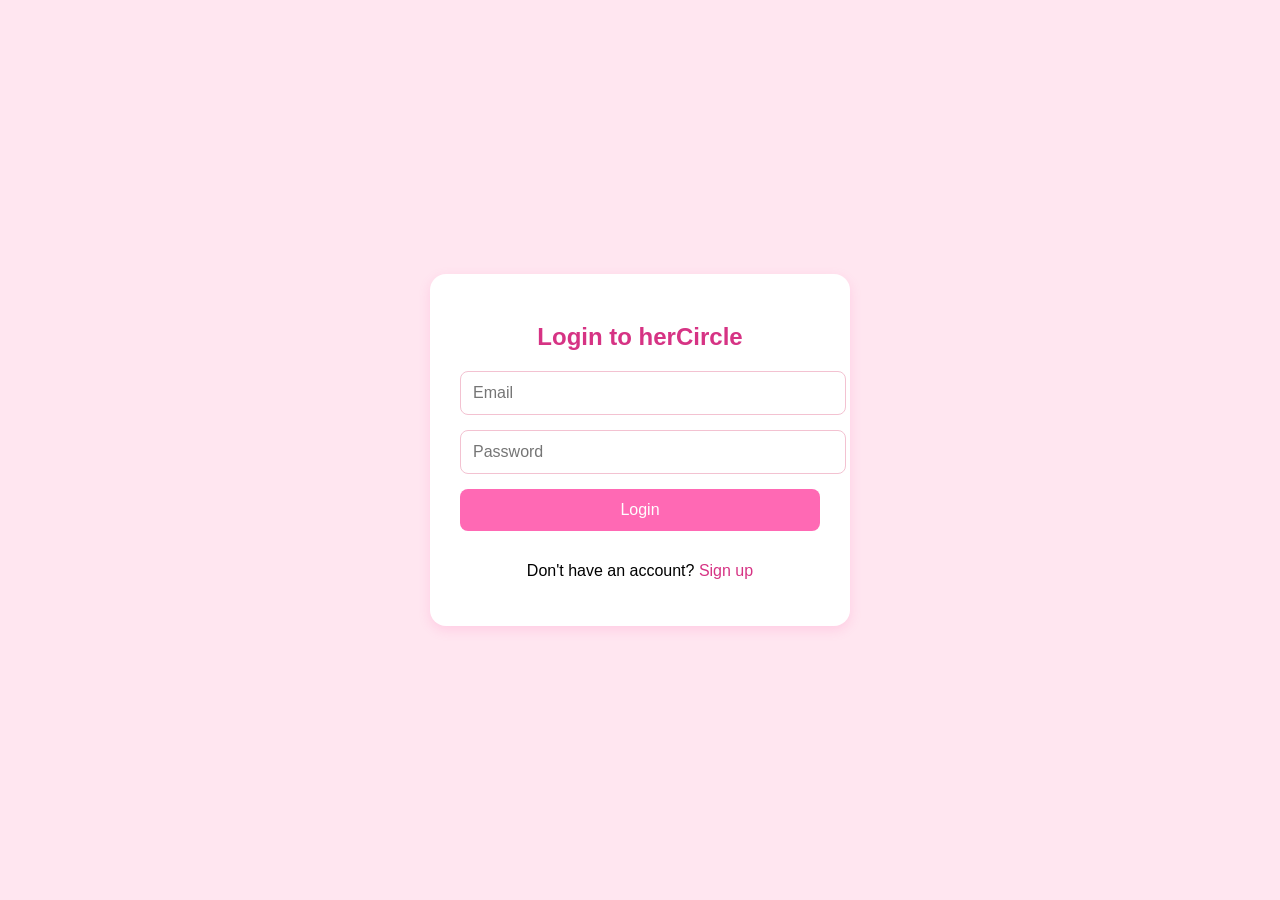
==== dashboard.html @ e14ffa2d "her" ====
<!DOCTYPE html>
<html lang="en">
<head>
  <meta charset="UTF-8">
  <title>Dashboard | herCircle</title>
  <link rel="stylesheet" href="style.css">
</head>
<body onload="checkLogin()">
  <div class="dashboard">
    <h2>Track Your Period</h2>
    <input type="date" id="startDate" required />
    <select id="mood">
      <option value="Happy">Happy</option>
      <option value="Sad">Sad</option>
      <option value="Angry">Angry</option>
      <option value="Neutral">Neutral</option>
    </select>
    <select id="flow">
      <option value="Light">Light</option>
      <option value="Medium">Medium</option>
      <option value="Heavy">Heavy</option>
    </select>
    <textarea id="note" placeholder="Any notes..."></textarea>
    <button onclick="trackPeriod()">Track Period</button>
    <button onclick="showPeriodHistory()">View History</button>
    <button onclick="handleLogout()">Logout</button>
  </div>
  <script src="script.js"></script>
</body>
</html>
---- style.css ----
body {
  font-family: 'Segoe UI', sans-serif;
  background-color: #ffe6f0;
  margin: 0;
  padding: 0;
  display: flex;
  align-items: center;
  justify-content: center;
  height: 100vh;
}

.form-container, .dashboard {
  background: white;
  padding: 30px;
  border-radius: 16px;
  box-shadow: 0 4px 12px rgba(255, 105, 180, 0.2);
  width: 90%;
  max-width: 360px;
  text-align: center;
}

h2 {
  color: #d63384;
  margin-bottom: 20px;
}

input, button {
  width: 100%;
  padding: 12px;
  margin-bottom: 15px;
  border: 1px solid #f3c2d1;
  border-radius: 8px;
  font-size: 1rem;
}

button {
  background-color: #ff69b4;
  color: white;
  border: none;
  cursor: pointer;
}

button:hover {
  background-color: #e0559e;
}

a {
  color: #d63384;
  text-decoration: none;
}
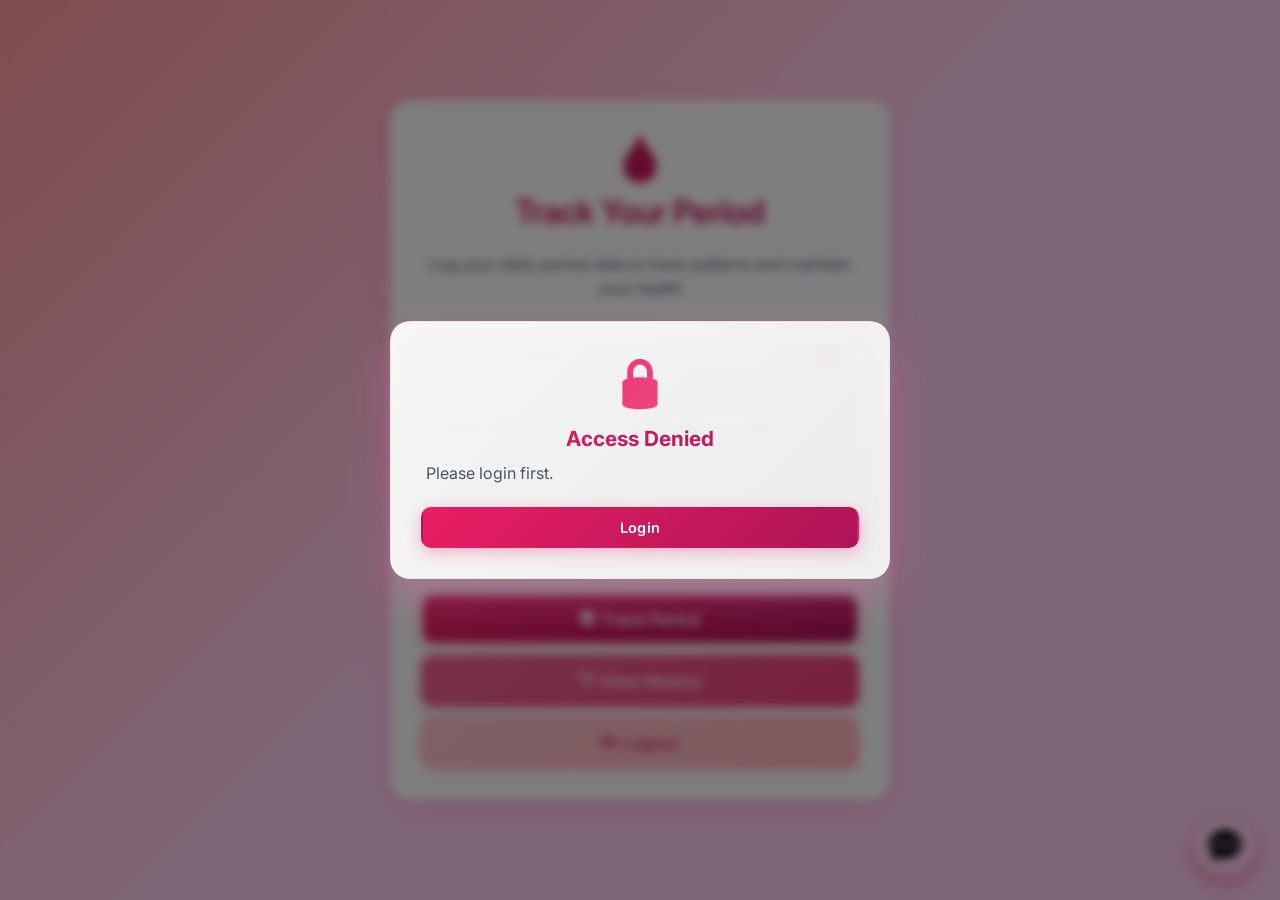
==== commit 70859da6: "chat bot added" ====
--- a/dashboard.html
+++ b/dashboard.html
@@ -2,28 +2,67 @@
 <html lang="en">
 <head>
   <meta charset="UTF-8">
+  <meta name="viewport" content="width=device-width, initial-scale=1.0">
   <title>Dashboard | herCircle</title>
   <link rel="stylesheet" href="style.css">
+  <link href="https://cdnjs.cloudflare.com/ajax/libs/font-awesome/6.0.0/css/all.min.css" rel="stylesheet">
 </head>
 <body onload="checkLogin()">
   <div class="dashboard">
+    <div class="logo">🩸</div>
     <h2>Track Your Period</h2>
-    <input type="date" id="startDate" required />
-    <select id="mood">
-      <option value="Happy">Happy</option>
-      <option value="Sad">Sad</option>
-      <option value="Angry">Angry</option>
-      <option value="Neutral">Neutral</option>
-    </select>
-    <select id="flow">
-      <option value="Light">Light</option>
-      <option value="Medium">Medium</option>
-      <option value="Heavy">Heavy</option>
-    </select>
-    <textarea id="note" placeholder="Any notes..."></textarea>
-    <button onclick="trackPeriod()">Track Period</button>
-    <button onclick="showPeriodHistory()">View History</button>
-    <button onclick="handleLogout()">Logout</button>
+    <p class="welcome-text">Log your daily period data to track patterns and maintain your health</p>
+    
+    <div class="input-group">
+      <input type="date" id="startDate" required />
+    </div>
+    
+    <div class="form-grid">
+      <div class="input-group">
+        <select id="mood">
+          <option value="" disabled selected>Select Mood</option>
+          <option value="Happy">😊 Happy</option>
+          <option value="Sad">😢 Sad</option>
+          <option value="Angry">😠 Angry</option>
+          <option value="Neutral">😐 Neutral</option>
+          <option value="Anxious">😰 Anxious</option>
+          <option value="Energetic">⚡ Energetic</option>
+        </select>
+      </div>
+      
+      <div class="input-group">
+        <select id="flow">
+          <option value="" disabled selected>Flow Intensity</option>
+          <option value="Light">🟡 Light</option>
+          <option value="Medium">🟠 Medium</option>
+          <option value="Heavy">🔴 Heavy</option>
+          <option value="Spotting">⚪ Spotting</option>
+        </select>
+      </div>
+    </div>
+    
+    <div class="input-group">
+      <textarea id="note" placeholder="Any notes, symptoms, or observations..."></textarea>
+    </div>
+    
+    <div class="button-group">
+      <button class="primary" onclick="trackPeriod()">
+        <i class="fas fa-plus-circle"></i> Track Period
+      </button>
+      <button class="secondary" onclick="showPeriodHistory()">
+        <i class="fas fa-history"></i> View History
+      </button>
+      <button class="tertiary" onclick="handleLogout()">
+        <i class="fas fa-sign-out-alt"></i> Logout
+      </button>
+    </div>
+    
+    <div id="periodStats" class="period-stats" style="display: none;">
+      <h3><i class="fas fa-chart-line"></i> Your Cycle Stats</h3>
+      <p id="lastPeriod">Last period: -</p>
+      <p id="nextPeriod">Next expected: -</p>
+      <p id="cycleLength">Average cycle: -</p>
+    </div>
   </div>
   <script src="script.js"></script>
 </body>
--- a/style.css
+++ b/style.css
@@ -1,50 +1,1703 @@
-body {
-  font-family: 'Segoe UI', sans-serif;
-  background-color: #ffe6f0;
+@import url('https://fonts.googleapis.com/css2?family=Inter:wght@300;400;500;600;700&display=swap');
+
+* {
   margin: 0;
   padding: 0;
+  box-sizing: border-box;
+}
+
+body {
+  font-family: 'Inter', sans-serif;
+  background: linear-gradient(135deg, #ff9a9e 0%, #fecfef 50%, #fecfef 100%);
+  min-height: 100vh;
   display: flex;
   align-items: center;
   justify-content: center;
-  height: 100vh;
+  padding: 20px;
+  background-attachment: fixed;
+  margin: 0;
 }
 
 .form-container, .dashboard {
-  background: white;
+  background: rgba(255, 255, 255, 0.95);
+  backdrop-filter: blur(20px);
   padding: 30px;
+  border-radius: 20px;
+  box-shadow: 0 15px 35px rgba(255, 105, 180, 0.2), 0 5px 15px rgba(255, 105, 180, 0.1);
+  width: 100%;
+  max-width: 420px;
+  text-align: center;
+  border: 1px solid rgba(255, 182, 193, 0.25);
+  transition: transform 0.3s ease, box-shadow 0.3s ease;
+  animation: fadeInUp 0.6s ease;
+  margin: auto;
+}
+
+.form-container:hover, .dashboard:hover {
+  transform: translateY(-3px);
+  box-shadow: 0 20px 45px rgba(255, 105, 180, 0.25), 0 8px 20px rgba(255, 105, 180, 0.15);
+}
+
+@keyframes fadeInUp {
+  from {
+    opacity: 0;
+    transform: translateY(30px);
+  }
+  to {
+    opacity: 1;
+    transform: translateY(0);
+  }
+}
+
+h2 {
+  color: #c2185b;
+  margin-bottom: 25px;
+  font-size: 2rem;
+  font-weight: 600;
+  text-shadow: 0 2px 4px rgba(194, 24, 91, 0.1);
+  line-height: 1.2;
+}
+
+.dashboard h2 {
+  background: linear-gradient(135deg, #e91e63 0%, #ad1457 100%);
+  -webkit-background-clip: text;
+  -webkit-text-fill-color: transparent;
+  background-clip: text;
+  margin-bottom: 20px;
+}
+
+.input-group {
+  position: relative;
+  margin-bottom: 18px;
+}
+
+input, select, textarea {
+  width: 100%;
+  padding: 14px 18px;
+  border: 2px solid #f8bbd9;
+  border-radius: 12px;
+  font-size: 1rem;
+  font-family: 'Inter', sans-serif;
+  background: rgba(252, 228, 236, 0.6);
+  transition: all 0.3s ease;
+  color: #2d3748;
+  box-sizing: border-box;
+  backdrop-filter: blur(10px);
+}
+
+input:focus, select:focus, textarea:focus {
+  outline: none;
+  border-color: #e91e63;
+  background: rgba(255, 255, 255, 0.9);
+  box-shadow: 0 0 0 3px rgba(233, 30, 99, 0.1), 0 2px 8px rgba(233, 30, 99, 0.15);
+  transform: translateY(-1px);
+}
+
+input::placeholder, textarea::placeholder {
+  color: #a0aec0;
+  font-weight: 400;
+}
+
+select {
+  cursor: pointer;
+  background-image: url("data:image/svg+xml,%3csvg xmlns='http://www.w3.org/2000/svg' fill='none' viewBox='0 0 20 20'%3e%3cpath stroke='%23e91e63' stroke-linecap='round' stroke-linejoin='round' stroke-width='1.5' d='M6 8l4 4 4-4'/%3e%3c/svg%3e");
+  background-position: right 12px center;
+  background-repeat: no-repeat;
+  background-size: 16px;
+  padding-right: 40px;
+  appearance: none;
+}
+
+textarea {
+  min-height: 100px;
+  resize: vertical;
+  font-family: 'Inter', sans-serif;
+}
+
+.button-group {
+  display: flex;
+  flex-direction: column;
+  gap: 10px;
+  margin-top: 20px;
+}
+
+button {
+  width: 100%;
+  padding: 14px 20px;
+  border: none;
+  border-radius: 12px;
+  font-size: 1rem;
+  font-weight: 600;
+  cursor: pointer;
+  transition: all 0.3s ease;
+  font-family: 'Inter', sans-serif;
+  position: relative;
+  overflow: hidden;
+  display: flex;
+  align-items: center;
+  justify-content: center;
+  gap: 6px;
+  text-transform: none;
+  letter-spacing: 0.3px;
+  box-sizing: border-box;
+}
+
+button::before {
+  content: '';
+  position: absolute;
+  top: 0;
+  left: -100%;
+  width: 100%;
+  height: 100%;
+  background: linear-gradient(90deg, transparent, rgba(255, 255, 255, 0.2), transparent);
+  transition: left 0.5s;
+}
+
+button:hover::before {
+  left: 100%;
+}
+
+button.primary {
+  background: linear-gradient(135deg, #e91e63 0%, #ad1457 100%);
+  color: white;
+  box-shadow: 0 4px 15px rgba(233, 30, 99, 0.3);
+  border: 2px solid transparent;
+  background-clip: padding-box;
+}
+
+button.primary:hover {
+  transform: translateY(-2px);
+  box-shadow: 0 8px 25px rgba(233, 30, 99, 0.4);
+  background: linear-gradient(135deg, #f50057 0%, #c2185b 100%);
+}
+
+button.primary:active {
+  transform: translateY(-1px);
+  box-shadow: 0 6px 20px rgba(233, 30, 99, 0.5);
+}
+
+button.secondary {
+  background: linear-gradient(135deg, #f06292 0%, #ec407a 100%);
+  color: white;
+  box-shadow: 0 6px 20px rgba(240, 98, 146, 0.3);
+  border: 2px solid transparent;
+}
+
+button.secondary:hover {
+  transform: translateY(-3px);
+  box-shadow: 0 12px 35px rgba(240, 98, 146, 0.4);
+  background: linear-gradient(135deg, #f48fb1 0%, #f06292 100%);
+}
+
+button.secondary:active {
+  transform: translateY(-1px);
+  box-shadow: 0 8px 25px rgba(240, 98, 146, 0.5);
+}
+
+button.tertiary {
+  background: linear-gradient(135deg, #ffc1cc 0%, #ffb3ba 100%);
+  color: #c2185b;
+  box-shadow: 0 6px 20px rgba(255, 193, 204, 0.3);
+  border: 2px solid rgba(194, 24, 91, 0.1);
+  font-weight: 500;
+}
+
+button.tertiary:hover {
+  transform: translateY(-3px);
+  box-shadow: 0 12px 35px rgba(255, 193, 204, 0.4);
+  background: linear-gradient(135deg, #ffcdd2 0%, #ffc1cc 100%);
+  border-color: rgba(194, 24, 91, 0.2);
+}
+
+button.tertiary:active {
+  transform: translateY(-1px);
+  box-shadow: 0 8px 25px rgba(255, 193, 204, 0.5);
+}
+
+button:active {
+  transform: translateY(0);
+}
+
+button:focus {
+  outline: none;
+  box-shadow: 0 0 0 3px rgba(233, 30, 99, 0.3);
+}
+
+button i {
+  font-size: 0.9rem;
+  transition: transform 0.3s ease;
+}
+
+button:hover i {
+  transform: scale(1.1);
+}
+
+button:disabled {
+  opacity: 0.6;
+  cursor: not-allowed;
+  transform: none !important;
+  box-shadow: 0 2px 8px rgba(233, 30, 99, 0.2) !important;
+}
+
+button:disabled:hover::before {
+  left: -100% !important;
+}
+
+.dashboard {
+  max-width: 500px;
+}
+
+.form-grid {
+  display: grid;
+  grid-template-columns: 1fr 1fr;
+  gap: 12px;
+  margin-bottom: 18px;
+}
+
+.form-grid .input-group {
+  margin-bottom: 0;
+}
+
+.period-stats {
+  background: linear-gradient(135deg, #f093fb 0%, #f5576c 100%);
+  padding: 20px;
   border-radius: 16px;
-  box-shadow: 0 4px 12px rgba(255, 105, 180, 0.2);
-  width: 90%;
-  max-width: 360px;
-  text-align: center;
-}
-
-h2 {
-  color: #d63384;
-  margin-bottom: 20px;
-}
-
-input, button {
-  width: 100%;
-  padding: 12px;
-  margin-bottom: 15px;
-  border: 1px solid #f3c2d1;
-  border-radius: 8px;
+  margin: 20px 0;
+  color: white;
+  text-align: left;
+}
+
+.period-stats h3 {
+  margin-bottom: 10px;
+  font-size: 1.2rem;
+}
+
+.period-stats p {
+  margin: 5px 0;
+  opacity: 0.9;
+}
+
+.history-item {
+  background: #fce4ec;
+  padding: 15px;
+  border-radius: 12px;
+  margin: 10px 0;
+  border-left: 4px solid #e91e63;
+  text-align: left;
+}
+
+.history-item h4 {
+  color: #c2185b;
+  margin-bottom: 8px;
+}
+
+.history-item p {
+  color: #4a5568;
+  font-size: 0.9rem;
+  margin: 3px 0;
+}
+
+a {
+  color: #e91e63;
+  text-decoration: none;
+  font-weight: 500;
+  transition: color 0.3s ease;
+}
+
+a:hover {
+  color: #ad1457;
+  text-decoration: underline;
+}
+
+.logo {
+  font-size: 2.8rem;
+  margin-bottom: 8px;
+  background: linear-gradient(135deg, #e91e63 0%, #ad1457 100%);
+  -webkit-background-clip: text;
+  -webkit-text-fill-color: transparent;
+  background-clip: text;
+}
+
+.welcome-text {
+  color: #4a5568;
+  margin-bottom: 25px;
   font-size: 1rem;
-}
-
-button {
-  background-color: #ff69b4;
+  line-height: 1.5;
+}
+
+/* Calendar Styling */
+.calendar-container {
+  background: rgba(255, 255, 255, 0.98);
+  backdrop-filter: blur(25px);
+  border-radius: 24px;
+  padding: 30px;
+  margin: 20px 0;
+  box-shadow: 0 20px 50px rgba(255, 105, 180, 0.2);
+  border: 1px solid rgba(255, 182, 193, 0.3);
+  transition: all 0.3s ease;
+}
+
+.calendar-container:hover {
+  transform: translateY(-2px);
+  box-shadow: 0 25px 60px rgba(255, 105, 180, 0.25);
+}
+
+.calendar-header {
+  display: flex;
+  justify-content: space-between;
+  align-items: center;
+  margin-bottom: 25px;
+  padding: 10px 15px;
+  background: linear-gradient(135deg, rgba(233, 30, 99, 0.05) 0%, rgba(173, 20, 87, 0.05) 100%);
+  border-radius: 16px;
+  border: 1px solid rgba(233, 30, 99, 0.1);
+}
+
+.calendar-nav {
+  background: linear-gradient(135deg, #e91e63 0%, #ad1457 100%);
   color: white;
   border: none;
+  width: 40px;
+  height: 40px;
+  border-radius: 50%;
   cursor: pointer;
-}
-
-button:hover {
-  background-color: #e0559e;
-}
-
-a {
-  color: #d63384;
-  text-decoration: none;
-}
+  display: flex;
+  align-items: center;
+  justify-content: center;
+  transition: all 0.3s ease;
+  font-size: 1.1rem;
+  font-weight: 600;
+  box-shadow: 0 4px 15px rgba(233, 30, 99, 0.3);
+  position: relative;
+  overflow: hidden;
+}
+
+.calendar-nav::before {
+  content: '';
+  position: absolute;
+  top: 0;
+  left: -100%;
+  width: 100%;
+  height: 100%;
+  background: linear-gradient(90deg, transparent, rgba(255, 255, 255, 0.3), transparent);
+  transition: left 0.5s;
+}
+
+.calendar-nav:hover::before {
+  left: 100%;
+}
+
+.calendar-nav:hover {
+  transform: scale(1.1) rotate(5deg);
+  box-shadow: 0 8px 25px rgba(233, 30, 99, 0.5);
+  background: linear-gradient(135deg, #f50057 0%, #c2185b 100%);
+}
+
+.calendar-nav:active {
+  transform: scale(1.05);
+  box-shadow: 0 6px 20px rgba(233, 30, 99, 0.6);
+}
+
+.calendar-title {
+  color: #c2185b;
+  font-size: 1.4rem;
+  font-weight: 700;
+  text-align: center;
+  flex: 1;
+  text-shadow: 0 2px 4px rgba(194, 24, 91, 0.1);
+  background: linear-gradient(135deg, #e91e63 0%, #ad1457 100%);
+  -webkit-background-clip: text;
+  -webkit-text-fill-color: transparent;
+  background-clip: text;
+}
+
+.calendar-grid {
+  display: grid;
+  grid-template-columns: repeat(7, 1fr);
+  gap: 3px;
+  background: linear-gradient(135deg, #f8bbd9 0%, #f3e5f5 100%);
+  border-radius: 16px;
+  padding: 15px;
+  box-shadow: inset 0 2px 8px rgba(233, 30, 99, 0.1);
+}
+
+.calendar-day-header {
+  background: linear-gradient(135deg, #f06292 0%, #ec407a 100%);
+  color: white;
+  padding: 12px 6px;
+  text-align: center;
+  font-size: 0.85rem;
+  font-weight: 700;
+  border-radius: 8px;
+  margin-bottom: 8px;
+  box-shadow: 0 3px 10px rgba(240, 98, 146, 0.3);
+  text-transform: uppercase;
+  letter-spacing: 0.5px;
+  position: relative;
+  overflow: hidden;
+}
+
+.calendar-day-header::before {
+  content: '';
+  position: absolute;
+  top: 0;
+  left: -100%;
+  width: 100%;
+  height: 100%;
+  background: linear-gradient(90deg, transparent, rgba(255, 255, 255, 0.2), transparent);
+  transition: left 0.8s;
+}
+
+.calendar-day-header:nth-child(1)::before { animation-delay: 0.1s; }
+.calendar-day-header:nth-child(2)::before { animation-delay: 0.2s; }
+.calendar-day-header:nth-child(3)::before { animation-delay: 0.3s; }
+.calendar-day-header:nth-child(4)::before { animation-delay: 0.4s; }
+.calendar-day-header:nth-child(5)::before { animation-delay: 0.5s; }
+.calendar-day-header:nth-child(6)::before { animation-delay: 0.6s; }
+.calendar-day-header:nth-child(7)::before { animation-delay: 0.7s; }
+
+.calendar-day {
+  background: linear-gradient(135deg, #ffffff 0%, #fafafa 100%);
+  border-radius: 10px;
+  padding: 10px 6px;
+  text-align: center;
+  cursor: pointer;
+  transition: all 0.3s cubic-bezier(0.4, 0, 0.2, 1);
+  min-height: 40px;
+  display: flex;
+  align-items: center;
+  justify-content: center;
+  font-size: 0.95rem;
+  font-weight: 500;
+  color: #2d3748;
+  position: relative;
+  border: 2px solid transparent;
+  box-shadow: 0 2px 6px rgba(0, 0, 0, 0.05);
+  overflow: hidden;
+}
+
+.calendar-day::before {
+  content: '';
+  position: absolute;
+  top: 0;
+  left: 0;
+  right: 0;
+  bottom: 0;
+  background: linear-gradient(135deg, rgba(233, 30, 99, 0.1) 0%, rgba(173, 20, 87, 0.1) 100%);
+  opacity: 0;
+  transition: opacity 0.3s ease;
+  border-radius: 8px;
+}
+
+.calendar-day:hover::before {
+  opacity: 1;
+}
+
+.calendar-day:hover {
+  background: linear-gradient(135deg, #fce4ec 0%, #f8bbd9 100%);
+  transform: scale(1.08) translateY(-2px);
+  border-color: #f06292;
+  box-shadow: 0 8px 20px rgba(240, 98, 146, 0.3);
+  color: #c2185b;
+  font-weight: 600;
+}
+
+.calendar-day:active {
+  transform: scale(1.02) translateY(0);
+}
+
+.calendar-day.other-month {
+  color: #cbd5e1;
+  background: linear-gradient(135deg, #f8fafc 0%, #f1f5f9 100%);
+  opacity: 0.6;
+}
+
+.calendar-day.other-month:hover {
+  opacity: 0.8;
+  background: linear-gradient(135deg, #e2e8f0 0%, #cbd5e1 100%);
+}
+
+.calendar-day.today {
+  background: linear-gradient(135deg, #e91e63 0%, #ad1457 100%);
+  color: white;
+  font-weight: 700;
+  box-shadow: 0 6px 20px rgba(233, 30, 99, 0.4);
+  border: 2px solid rgba(255, 255, 255, 0.3);
+  animation: pulse 2s infinite;
+}
+
+@keyframes pulse {
+  0% { box-shadow: 0 6px 20px rgba(233, 30, 99, 0.4); }
+  50% { box-shadow: 0 8px 25px rgba(233, 30, 99, 0.6); }
+  100% { box-shadow: 0 6px 20px rgba(233, 30, 99, 0.4); }
+}
+
+.calendar-day.today:hover {
+  background: linear-gradient(135deg, #f50057 0%, #c2185b 100%);
+  transform: scale(1.12) translateY(-3px);
+  box-shadow: 0 10px 30px rgba(245, 0, 87, 0.5);
+}
+
+.calendar-day.period-day {
+  background: linear-gradient(135deg, #ff6b9d 0%, #ff5722 100%);
+  color: white;
+  font-weight: 700;
+  box-shadow: 0 6px 20px rgba(255, 107, 157, 0.4);
+  border: 2px solid rgba(255, 255, 255, 0.3);
+  position: relative;
+}
+
+.calendar-day.period-day::before {
+  background: linear-gradient(135deg, rgba(255, 255, 255, 0.2) 0%, rgba(255, 255, 255, 0.1) 100%);
+}
+
+.calendar-day.period-day:hover {
+  background: linear-gradient(135deg, #ff8a65 0%, #ff7043 100%);
+  transform: scale(1.12) translateY(-3px);
+  box-shadow: 0 10px 30px rgba(255, 138, 101, 0.5);
+}
+
+.calendar-day.predicted-period {
+  background: linear-gradient(135deg, #ffb3ba 0%, #ffc1cc 100%);
+  color: #c2185b;
+  border: 2px dashed #f06292;
+  font-weight: 600;
+  position: relative;
+  animation: breathe 3s ease-in-out infinite;
+}
+
+@keyframes breathe {
+  0%, 100% { transform: scale(1); }
+  50% { transform: scale(1.02); }
+}
+
+.calendar-day.predicted-period:hover {
+  background: linear-gradient(135deg, #ffcdd2 0%, #f8bbd9 100%);
+  border-color: #e91e63;
+  transform: scale(1.1) translateY(-2px);
+}
+
+.calendar-day.ovulation {
+  background: linear-gradient(135deg, #81c784 0%, #66bb6a 100%);
+  color: white;
+  font-weight: 700;
+  box-shadow: 0 6px 20px rgba(129, 199, 132, 0.4);
+  border: 2px solid rgba(255, 255, 255, 0.3);
+}
+
+.calendar-day.ovulation:hover {
+  background: linear-gradient(135deg, #a5d6a7 0%, #81c784 100%);
+  transform: scale(1.12) translateY(-3px);
+  box-shadow: 0 10px 30px rgba(165, 214, 167, 0.5);
+}
+
+.calendar-day.fertile {
+  background: linear-gradient(135deg, #a5d6a7 0%, #c8e6c9 100%);
+  color: #2e7d32;
+  border: 2px solid #81c784;
+  font-weight: 600;
+  box-shadow: 0 4px 15px rgba(165, 214, 167, 0.3);
+}
+
+.calendar-day.fertile:hover {
+  background: linear-gradient(135deg, #c8e6c9 0%, #dcedc8 100%);
+  border-color: #66bb6a;
+  transform: scale(1.1) translateY(-2px);
+  box-shadow: 0 8px 25px rgba(200, 230, 201, 0.4);
+}
+
+.calendar-day.selected {
+  background: linear-gradient(135deg, #9c27b0 0%, #673ab7 100%);
+  color: white;
+  font-weight: 700;
+  transform: scale(1.15);
+  box-shadow: 0 8px 25px rgba(156, 39, 176, 0.5);
+  border: 3px solid rgba(255, 255, 255, 0.5);
+  z-index: 10;
+  position: relative;
+}
+
+.calendar-day.selected:hover {
+  background: linear-gradient(135deg, #ab47bc 0%, #7986cb 100%);
+  transform: scale(1.18) translateY(-2px);
+  box-shadow: 0 12px 35px rgba(171, 71, 188, 0.6);
+}
+
+/* Calendar Day Indicators */
+.calendar-day::after {
+  content: '';
+  position: absolute;
+  bottom: 2px;
+  right: 2px;
+  width: 6px;
+  height: 6px;
+  border-radius: 50%;
+  background: transparent;
+}
+
+.calendar-day.has-notes::after {
+  background: #ffd54f;
+}
+
+.calendar-day.heavy-flow::after {
+  background: #d32f2f;
+}
+
+.calendar-day.medium-flow::after {
+  background: #f57c00;
+}
+
+.calendar-day.light-flow::after {
+  background: #fbc02d;
+}
+
+/* Calendar Legend */
+.calendar-legend {
+  margin-top: 25px;
+  padding: 20px;
+  background: linear-gradient(135deg, rgba(255, 255, 255, 0.15) 0%, rgba(255, 255, 255, 0.05) 100%);
+  backdrop-filter: blur(15px);
+  border-radius: 20px;
+  border: 1px solid rgba(255, 255, 255, 0.2);
+  box-shadow: 0 8px 32px rgba(255, 158, 158, 0.1);
+}
+
+.legend-title {
+  font-size: 18px;
+  font-weight: 700;
+  color: #e91e63;
+  margin-bottom: 15px;
+  text-align: center;
+  background: linear-gradient(135deg, #e91e63 0%, #f06292 100%);
+  -webkit-background-clip: text;
+  background-clip: text;
+  -webkit-text-fill-color: transparent;
+  text-transform: uppercase;
+  letter-spacing: 1px;
+}
+
+.legend-items {
+  display: grid;
+  grid-template-columns: repeat(auto-fit, minmax(180px, 1fr));
+  gap: 12px;
+}
+
+.legend-item {
+  display: flex;
+  align-items: center;
+  padding: 10px 15px;
+  background: linear-gradient(135deg, rgba(255, 255, 255, 0.1) 0%, rgba(255, 255, 255, 0.05) 100%);
+  border-radius: 12px;
+  transition: all 0.3s cubic-bezier(0.4, 0, 0.2, 1);
+  border: 1px solid rgba(255, 255, 255, 0.1);
+  font-size: 14px;
+  color: #555;
+}
+
+.legend-item:hover {
+  transform: translateY(-2px);
+  background: linear-gradient(135deg, rgba(255, 255, 255, 0.2) 0%, rgba(255, 255, 255, 0.1) 100%);
+  box-shadow: 0 6px 20px rgba(255, 158, 158, 0.15);
+}
+
+.legend-color {
+  width: 20px;
+  height: 20px;
+  border-radius: 8px;
+  margin-right: 12px;
+  box-shadow: 0 3px 10px rgba(0, 0, 0, 0.2);
+  position: relative;
+  transition: all 0.3s ease;
+  flex-shrink: 0;
+}
+
+.legend-color::before {
+  content: '';
+  position: absolute;
+  top: -2px;
+  left: -2px;
+  right: -2px;
+  bottom: -2px;
+  border-radius: 10px;
+  background: linear-gradient(135deg, rgba(255, 255, 255, 0.3) 0%, rgba(255, 255, 255, 0.1) 100%);
+  z-index: -1;
+  opacity: 0;
+  transition: opacity 0.3s ease;
+}
+
+.legend-item:hover .legend-color::before {
+  opacity: 1;
+}
+
+.legend-color.period { background: linear-gradient(135deg, #ff6b9d 0%, #ff5722 100%); }
+.legend-color.predicted { background: linear-gradient(135deg, #ffb3ba 0%, #ffc1cc 100%); border: 2px dashed #f06292; }
+.legend-color.ovulation { background: linear-gradient(135deg, #81c784 0%, #66bb6a 100%); }
+.legend-color.fertile { background: linear-gradient(135deg, #a5d6a7 0%, #c8e6c9 100%); }
+
+.legend-text {
+  font-weight: 500;
+  letter-spacing: 0.5px;
+}
+
+/* Date Input Styling for Calendar */
+input[type="date"] {
+  position: relative;
+  background: #fce4ec;
+  border: 2px solid #f8bbd9;
+  color: #2d3748;
+  cursor: pointer;
+}
+
+input[type="date"]::-webkit-calendar-picker-indicator {
+  background: url("data:image/svg+xml,%3csvg xmlns='http://www.w3.org/2000/svg' viewBox='0 0 20 20' fill='%23e91e63'%3e%3cpath fill-rule='evenodd' d='M6 2a1 1 0 00-1 1v1H4a2 2 0 00-2 2v10a2 2 0 002 2h12a2 2 0 002-2V6a2 2 0 00-2-2h-1V3a1 1 0 10-2 0v1H7V3a1 1 0 00-1-1zm0 5a1 1 0 000 2h8a1 1 0 100-2H6z' clip-rule='evenodd'/%3e%3c/svg%3e");
+  width: 20px;
+  height: 20px;
+  cursor: pointer;
+}
+
+input[type="date"]::-webkit-datetime-edit {
+  color: #2d3748;
+  padding: 0;
+}
+
+input[type="date"]::-webkit-datetime-edit-fields-wrapper {
+  padding: 0;
+}
+
+input[type="date"]::-webkit-datetime-edit-text {
+  color: #c2185b;
+  padding: 0 0.3em;
+}
+
+input[type="date"]::-webkit-datetime-edit-month-field,
+input[type="date"]::-webkit-datetime-edit-day-field,
+input[type="date"]::-webkit-datetime-edit-year-field {
+  color: #2d3748;
+  font-weight: 500;
+}
+
+input[type="date"]:focus::-webkit-datetime-edit-month-field,
+input[type="date"]:focus::-webkit-datetime-edit-day-field,
+input[type="date"]:focus::-webkit-datetime-edit-year-field {
+  background: rgba(233, 30, 99, 0.1);
+  border-radius: 4px;
+}
+
+/* Responsive Calendar */
+@media (max-width: 768px) {
+  .calendar-container {
+    padding: 20px 15px;
+    margin: 15px 0;
+  }
+  
+  .calendar-title {
+    font-size: 1.1rem;
+  }
+  
+  .calendar-day {
+    min-height: 30px;
+    font-size: 0.8rem;
+    padding: 6px 2px;
+  }
+  
+  .calendar-day-header {
+    font-size: 0.7rem;
+    padding: 6px 2px;
+  }
+  
+  .calendar-legend {
+    grid-template-columns: 1fr;
+    gap: 8px;
+  }
+}
+
+@media (max-width: 480px) {
+  .calendar-grid {
+    gap: 1px;
+    padding: 8px;
+  }
+  
+  .calendar-day {
+    min-height: 25px;
+    font-size: 0.75rem;
+    padding: 4px 2px;
+  }
+  
+  .calendar-nav {
+    width: 30px;
+    height: 30px;
+    font-size: 0.9rem;
+  }
+  
+  .calendar-title {
+    font-size: 1rem;
+  }
+}
+
+/* Custom Message Box */
+.message-overlay {
+  position: fixed;
+  top: 0;
+  left: 0;
+  width: 100%;
+  height: 100%;
+  background: rgba(0, 0, 0, 0.5);
+  backdrop-filter: blur(5px);
+  display: flex;
+  align-items: center;
+  justify-content: center;
+  z-index: 1000;
+  opacity: 0;
+  visibility: hidden;
+  transition: all 0.3s ease;
+}
+
+.message-overlay.show {
+  opacity: 1;
+  visibility: visible;
+}
+
+.message-box {
+  background: linear-gradient(135deg, rgba(255, 255, 255, 0.95) 0%, rgba(255, 255, 255, 0.9) 100%);
+  backdrop-filter: blur(20px);
+  border-radius: 20px;
+  padding: 30px;
+  max-width: 500px;
+  width: 90%;
+  text-align: center;
+  box-shadow: 0 20px 40px rgba(255, 105, 180, 0.3);
+  border: 1px solid rgba(255, 182, 193, 0.3);
+  transform: scale(0.8) translateY(20px);
+  transition: all 0.3s cubic-bezier(0.34, 1.56, 0.64, 1);
+  animation: messageSlideIn 0.4s ease;
+  max-height: 80vh;
+  overflow: hidden;
+  display: flex;
+  flex-direction: column;
+}
+
+.message-overlay.show .message-box {
+  transform: scale(1) translateY(0);
+}
+
+@keyframes messageSlideIn {
+  from {
+    opacity: 0;
+    transform: scale(0.8) translateY(30px);
+  }
+  to {
+    opacity: 1;
+    transform: scale(1) translateY(0);
+  }
+}
+
+.message-icon {
+  font-size: 3rem;
+  margin-bottom: 15px;
+  background: linear-gradient(135deg, #e91e63 0%, #f06292 100%);
+  -webkit-background-clip: text;
+  -webkit-text-fill-color: transparent;
+  background-clip: text;
+}
+
+.message-title {
+  color: #c2185b;
+  font-size: 1.3rem;
+  font-weight: 700;
+  margin-bottom: 10px;
+  background: linear-gradient(135deg, #e91e63 0%, #ad1457 100%);
+  -webkit-background-clip: text;
+  -webkit-text-fill-color: transparent;
+  background-clip: text;
+}
+
+.message-content {
+  color: #4a5568;
+  font-size: 1rem;
+  line-height: 1.6;
+  margin-bottom: 20px;
+  white-space: pre-line;
+  text-align: left;
+  max-height: 400px;
+  overflow-y: auto;
+  padding: 0 5px;
+  flex: 1;
+}
+
+.message-content::-webkit-scrollbar {
+  width: 6px;
+}
+
+.message-content::-webkit-scrollbar-track {
+  background: rgba(255, 182, 193, 0.2);
+  border-radius: 3px;
+}
+
+.message-content::-webkit-scrollbar-thumb {
+  background: linear-gradient(135deg, #e91e63 0%, #f06292 100%);
+  border-radius: 3px;
+}
+
+.message-content::-webkit-scrollbar-thumb:hover {
+  background: linear-gradient(135deg, #c2185b 0%, #e91e63 100%);
+}
+
+/* History Entry Styling */
+.history-entry {
+  background: linear-gradient(135deg, rgba(255, 182, 193, 0.1) 0%, rgba(255, 205, 210, 0.1) 100%);
+  border-radius: 12px;
+  padding: 15px;
+  margin-bottom: 15px;
+  border-left: 4px solid #f06292;
+  transition: all 0.3s ease;
+}
+
+.history-entry:hover {
+  background: linear-gradient(135deg, rgba(255, 182, 193, 0.2) 0%, rgba(255, 205, 210, 0.2) 100%);
+  transform: translateX(5px);
+  box-shadow: 0 4px 15px rgba(255, 105, 180, 0.2);
+}
+
+.history-entry-header {
+  display: flex;
+  justify-content: space-between;
+  align-items: center;
+  margin-bottom: 8px;
+}
+
+.history-entry-number {
+  background: linear-gradient(135deg, #e91e63 0%, #f06292 100%);
+  color: white;
+  padding: 4px 10px;
+  border-radius: 20px;
+  font-size: 0.8rem;
+  font-weight: 600;
+}
+
+.history-entry-date {
+  color: #c2185b;
+  font-weight: 600;
+  font-size: 0.9rem;
+}
+
+.history-entry-details {
+  display: grid;
+  grid-template-columns: 1fr 1fr;
+  gap: 8px;
+  margin-bottom: 8px;
+}
+
+.history-detail-item {
+  display: flex;
+  align-items: center;
+  gap: 6px;
+  font-size: 0.9rem;
+  color: #4a5568;
+}
+
+.history-detail-emoji {
+  font-size: 1rem;
+}
+
+.history-note {
+  background: rgba(255, 255, 255, 0.6);
+  padding: 8px 12px;
+  border-radius: 8px;
+  font-style: italic;
+  color: #666;
+  border: 1px solid rgba(255, 182, 193, 0.3);
+  margin-top: 8px;
+}
+
+.message-buttons {
+  display: flex;
+  gap: 10px;
+  justify-content: center;
+  flex-wrap: wrap;
+}
+
+.message-btn {
+  padding: 10px 20px;
+  border: none;
+  border-radius: 10px;
+  font-size: 0.9rem;
+  font-weight: 600;
+  cursor: pointer;
+  transition: all 0.3s ease;
+  font-family: 'Inter', sans-serif;
+  min-width: 80px;
+}
+
+.message-btn.primary {
+  background: linear-gradient(135deg, #e91e63 0%, #ad1457 100%);
+  color: white;
+  box-shadow: 0 4px 15px rgba(233, 30, 99, 0.3);
+}
+
+.message-btn.primary:hover {
+  transform: translateY(-2px);
+  box-shadow: 0 6px 20px rgba(233, 30, 99, 0.4);
+  background: linear-gradient(135deg, #f50057 0%, #c2185b 100%);
+}
+
+.message-btn.secondary {
+  background: linear-gradient(135deg, #ffc1cc 0%, #ffb3ba 100%);
+  color: #c2185b;
+  border: 1px solid rgba(194, 24, 91, 0.2);
+}
+
+.message-btn.secondary:hover {
+  transform: translateY(-2px);
+  background: linear-gradient(135deg, #ffcdd2 0%, #ffc1cc 100%);
+  border-color: rgba(194, 24, 91, 0.3);
+}
+
+/* Mobile Responsive Message Box */
+@media (max-width: 768px) {
+  .message-box {
+    max-width: 95%;
+    padding: 25px 20px;
+    max-height: 85vh;
+  }
+  
+  .message-title {
+    font-size: 1.1rem;
+  }
+  
+  .message-content {
+    font-size: 0.9rem;
+    max-height: 350px;
+  }
+  
+  .history-entry-details {
+    grid-template-columns: 1fr;
+    gap: 6px;
+  }
+  
+  .history-entry {
+    padding: 12px;
+  }
+  
+  .message-buttons {
+    flex-direction: column;
+    gap: 8px;
+  }
+  
+  .message-btn {
+    width: 100%;
+    padding: 12px 20px;
+  }
+}
+
+@media (max-width: 480px) {
+  .message-box {
+    padding: 20px 15px;
+    max-height: 90vh;
+  }
+  
+  .message-icon {
+    font-size: 2.5rem;
+    margin-bottom: 10px;
+  }
+  
+  .message-title {
+    font-size: 1rem;
+    margin-bottom: 8px;
+  }
+  
+  .message-content {
+    font-size: 0.85rem;
+    max-height: 300px;
+  }
+  
+  .history-entry {
+    padding: 10px;
+    margin-bottom: 10px;
+  }
+  
+  .history-entry-header {
+    flex-direction: column;
+    align-items: flex-start;
+    gap: 5px;
+  }
+  
+  .history-detail-item {
+    font-size: 0.8rem;
+  }
+}
+
+/* Responsive Design */
+@media (max-width: 768px) {
+  body {
+    padding: 15px;
+  }
+  
+  .form-container, .dashboard {
+    padding: 25px 20px;
+    max-width: 100%;
+  }
+  
+  h2 {
+    font-size: 1.7rem;
+    margin-bottom: 20px;
+  }
+  
+  .form-grid {
+    grid-template-columns: 1fr;
+    gap: 8px;
+  }
+  
+  .button-group {
+    gap: 8px;
+    margin-top: 18px;
+  }
+  
+  input, select, textarea, button {
+    padding: 12px 16px;
+    font-size: 0.95rem;
+  }
+  
+  .input-group {
+    margin-bottom: 15px;
+  }
+  
+  .welcome-text {
+    font-size: 0.95rem;
+    margin-bottom: 20px;
+  }
+}
+
+@media (max-width: 480px) {
+  body {
+    padding: 10px;
+  }
+  
+  .form-container, .dashboard {
+    padding: 20px 15px;
+    border-radius: 20px;
+  }
+  
+  h2 {
+    font-size: 1.5rem;
+    margin-bottom: 15px;
+  }
+  
+  input, select, textarea, button {
+    padding: 10px 14px;
+    font-size: 0.9rem;
+  }
+  
+  .logo {
+    font-size: 2.3rem;
+    margin-bottom: 6px;
+  }
+  
+  .welcome-text {
+    font-size: 0.9rem;
+    margin-bottom: 18px;
+  }
+  
+  .input-group {
+    margin-bottom: 12px;
+  }
+  
+  .button-group {
+    gap: 6px;
+    margin-top: 15px;
+  }
+}
+
+/* AI Chatbot Styles */
+.chatbot-toggle {
+  position: fixed;
+  bottom: 25px;
+  right: 25px;
+  width: 60px;
+  height: 60px;
+  background: linear-gradient(135deg, #e91e63 0%, #ad1457 100%);
+  border-radius: 50%;
+  border: none;
+  color: white;
+  font-size: 1.2rem;
+  font-weight: 600;
+  cursor: pointer;
+  box-shadow: 0 8px 25px rgba(233, 30, 99, 0.4), 0 4px 15px rgba(233, 30, 99, 0.2);
+  transition: all 0.4s cubic-bezier(0.4, 0, 0.2, 1);
+  z-index: 999;
+  display: flex;
+  align-items: center;
+  justify-content: center;
+  animation: pulse-glow 4s infinite;
+  background-image: url('chat_icon.png');
+  background-size: 32px 32px;
+  background-repeat: no-repeat;
+  background-position: center;
+  border: 3px solid rgba(255, 255, 255, 0.2);
+}
+
+@keyframes pulse-glow {
+  0%, 100% { 
+    box-shadow: 0 8px 25px rgba(233, 30, 99, 0.4), 0 4px 15px rgba(233, 30, 99, 0.2);
+    transform: scale(1);
+  }
+  50% { 
+    box-shadow: 0 12px 35px rgba(233, 30, 99, 0.6), 0 6px 20px rgba(233, 30, 99, 0.3);
+    transform: scale(1.05);
+  }
+}
+
+.chatbot-toggle:hover {
+  background: linear-gradient(135deg, #f50057 0%, #c2185b 100%);
+  transform: scale(1.15);
+  box-shadow: 0 15px 40px rgba(245, 0, 87, 0.6), 0 8px 25px rgba(245, 0, 87, 0.4);
+  border-color: rgba(255, 255, 255, 0.3);
+}
+
+.chatbot-container {
+  position: fixed;
+  bottom: 95px;
+  right: 25px;
+  width: 360px;
+  height: 500px;
+  background: linear-gradient(135deg, rgba(255, 255, 255, 0.98) 0%, rgba(255, 255, 255, 0.95) 100%);
+  backdrop-filter: blur(30px);
+  border-radius: 20px;
+  box-shadow: 0 20px 50px rgba(255, 105, 180, 0.3), 0 8px 25px rgba(255, 105, 180, 0.15);
+  border: 1px solid rgba(255, 182, 193, 0.3);
+  display: none;
+  flex-direction: column;
+  z-index: 998;
+  animation: slideInUp 0.5s cubic-bezier(0.4, 0, 0.2, 1);
+  overflow: hidden;
+}
+
+@keyframes slideInUp {
+  from {
+    opacity: 0;
+    transform: translateY(30px) scale(0.9);
+  }
+  to {
+    opacity: 1;
+    transform: translateY(0) scale(1);
+  }
+}
+
+.chatbot-container.show {
+  display: flex;
+}
+
+.chatbot-header {
+  background: linear-gradient(135deg, #e91e63 0%, #f06292 100%);
+  color: white;
+  padding: 18px 24px;
+  border-radius: 20px 20px 0 0;
+  display: flex;
+  justify-content: space-between;
+  align-items: center;
+  box-shadow: 0 4px 15px rgba(233, 30, 99, 0.3);
+  position: relative;
+  overflow: hidden;
+  border-bottom: 1px solid rgba(255, 255, 255, 0.1);
+}
+
+.chatbot-header::before {
+  content: '';
+  position: absolute;
+  top: 0;
+  left: 0;
+  right: 0;
+  bottom: 0;
+  background: linear-gradient(45deg, rgba(255, 255, 255, 0.1) 0%, rgba(255, 255, 255, 0.05) 100%);
+  pointer-events: none;
+}
+
+.chatbot-title {
+  font-size: 1.1rem;
+  font-weight: 600;
+  display: flex;
+  align-items: center;
+  gap: 8px;
+  text-shadow: 0 1px 3px rgba(0, 0, 0, 0.2);
+  letter-spacing: 0.3px;
+  z-index: 1;
+  position: relative;
+}
+
+.chatbot-title::before {
+  content: '🩸';
+  font-size: 1.1rem;
+  filter: drop-shadow(0 1px 2px rgba(0, 0, 0, 0.2));
+}
+
+.chatbot-close {
+  background: rgba(255, 255, 255, 0.2);
+  border: none;
+  color: white;
+  font-size: 0.9rem;
+  cursor: pointer;
+  padding: 0;
+  border-radius: 50%;
+  transition: all 0.3s ease;
+  font-weight: 500;
+  display: flex;
+  align-items: center;
+  justify-content: center;
+  width: 24px;
+  height: 24px;
+  backdrop-filter: blur(10px);
+  border: 1px solid rgba(255, 255, 255, 0.15);
+  z-index: 1;
+  position: relative;
+}
+
+.chatbot-close:hover {
+  background: rgba(255, 255, 255, 0.3);
+  transform: scale(1.1);
+  border-color: rgba(255, 255, 255, 0.3);
+}
+
+.chatbot-messages {
+  flex: 1;
+  padding: 20px;
+  overflow-y: auto;
+  display: flex;
+  flex-direction: column;
+  gap: 16px;
+  background: linear-gradient(135deg, rgba(252, 228, 236, 0.2) 0%, rgba(248, 187, 217, 0.15) 100%);
+}
+
+.chatbot-messages::-webkit-scrollbar {
+  width: 8px;
+}
+
+.chatbot-messages::-webkit-scrollbar-track {
+  background: rgba(255, 182, 193, 0.15);
+  border-radius: 4px;
+  margin: 8px 0;
+}
+
+.chatbot-messages::-webkit-scrollbar-thumb {
+  background: linear-gradient(135deg, #e91e63 0%, #f06292 100%);
+  border-radius: 4px;
+  border: 1px solid rgba(255, 255, 255, 0.2);
+}
+
+.chatbot-messages::-webkit-scrollbar-thumb:hover {
+  background: linear-gradient(135deg, #c2185b 0%, #e91e63 100%);
+}
+
+.chat-message {
+  display: flex;
+  gap: 12px;
+  animation: fadeInMessage 0.4s cubic-bezier(0.4, 0, 0.2, 1);
+  align-items: flex-end;
+}
+
+@keyframes fadeInMessage {
+  from {
+    opacity: 0;
+    transform: translateY(15px) scale(0.95);
+  }
+  to {
+    opacity: 1;
+    transform: translateY(0) scale(1);
+  }
+}
+
+.chat-message.user {
+  flex-direction: row-reverse;
+}
+
+.chat-avatar {
+  width: 38px;
+  height: 38px;
+  border-radius: 50%;
+  display: flex;
+  align-items: center;
+  justify-content: center;
+  font-size: 1.2rem;
+  flex-shrink: 0;
+  box-shadow: 0 4px 12px rgba(0, 0, 0, 0.15);
+  border: 2px solid rgba(255, 255, 255, 0.6);
+  transition: all 0.3s ease;
+}
+
+.chat-avatar:hover {
+  transform: scale(1.05);
+  box-shadow: 0 6px 16px rgba(0, 0, 0, 0.2);
+}
+
+.chat-avatar.bot {
+  background: linear-gradient(135deg, #e91e63 0%, #f06292 100%);
+  color: white;
+  font-size: 0.7rem;
+  font-weight: 600;
+  text-align: center;
+  line-height: 1;
+  background-image: url('chat_icon.png');
+  background-size: 22px 22px;
+  background-repeat: no-repeat;
+  background-position: center;
+}
+
+.chat-avatar.user {
+  background: linear-gradient(135deg, #ffc1cc 0%, #ffb3ba 100%);
+  color: #c2185b;
+  font-weight: 600;
+  border: 2px solid rgba(255, 193, 204, 0.6);
+}
+
+.chat-bubble {
+  max-width: 78%;
+  padding: 14px 18px;
+  border-radius: 20px;
+  font-size: 0.95rem;
+  line-height: 1.6;
+  position: relative;
+  word-wrap: break-word;
+  box-shadow: 0 4px 12px rgba(0, 0, 0, 0.08);
+  transition: all 0.3s ease;
+  border: 1px solid rgba(255, 255, 255, 0.3);
+}
+
+.chat-bubble:hover {
+  transform: translateY(-1px);
+  box-shadow: 0 6px 16px rgba(0, 0, 0, 0.12);
+}
+
+.chat-bubble.bot {
+  background: linear-gradient(135deg, rgba(233, 30, 99, 0.08) 0%, rgba(240, 98, 146, 0.06) 100%);
+  color: #4a5568;
+  border-bottom-left-radius: 8px;
+  border: 1px solid rgba(233, 30, 99, 0.15);
+  backdrop-filter: blur(10px);
+  position: relative;
+}
+
+.chat-bubble.bot::before {
+  content: '';
+  position: absolute;
+  top: 0;
+  left: 0;
+  right: 0;
+  bottom: 0;
+  background: linear-gradient(135deg, rgba(255, 255, 255, 0.8) 0%, rgba(255, 255, 255, 0.4) 100%);
+  border-radius: 20px;
+  border-bottom-left-radius: 8px;
+  pointer-events: none;
+  z-index: -1;
+}
+
+.chat-bubble.user {
+  background: linear-gradient(135deg, #e91e63 0%, #f06292 100%);
+  color: white;
+  border-bottom-right-radius: 8px;
+  box-shadow: 0 6px 20px rgba(233, 30, 99, 0.35);
+  text-shadow: 0 1px 2px rgba(0, 0, 0, 0.1);
+}
+
+.chat-input-container {
+  padding: 20px 24px;
+  border-top: 1px solid rgba(255, 182, 193, 0.3);
+  display: flex;
+  gap: 12px;
+  align-items: center;
+  background: linear-gradient(135deg, rgba(255, 255, 255, 0.9) 0%, rgba(252, 228, 236, 0.4) 100%);
+  backdrop-filter: blur(20px);
+}
+
+.chat-input {
+  flex: 1;
+  padding: 14px 20px;
+  border: 2px solid #f8bbd9;
+  border-radius: 25px;
+  font-size: 0.95rem;
+  background: rgba(255, 255, 255, 0.9);
+  color: #2d3748;
+  outline: none;
+  transition: all 0.3s ease;
+  font-family: 'Inter', sans-serif;
+  box-shadow: 0 2px 8px rgba(233, 30, 99, 0.1);
+}
+
+.chat-input:focus {
+  border-color: #e91e63;
+  background: white;
+  box-shadow: 0 0 0 4px rgba(233, 30, 99, 0.15), 0 4px 12px rgba(233, 30, 99, 0.2);
+  transform: translateY(-1px);
+}
+
+.chat-input::placeholder {
+  color: #a0aec0;
+  font-weight: 400;
+}
+
+.chat-send {
+  width: 44px;
+  height: 44px;
+  background: linear-gradient(135deg, #e91e63 0%, #ad1457 100%);
+  border: none;
+  border-radius: 50%;
+  color: white;
+  font-size: 1.1rem;
+  cursor: pointer;
+  transition: all 0.3s ease;
+  display: flex;
+  align-items: center;
+  justify-content: center;
+  box-shadow: 0 4px 15px rgba(233, 30, 99, 0.4);
+  border: 2px solid rgba(255, 255, 255, 0.2);
+}
+
+.chat-send:hover {
+  background: linear-gradient(135deg, #f50057 0%, #c2185b 100%);
+  transform: scale(1.1);
+  box-shadow: 0 6px 20px rgba(245, 0, 87, 0.5);
+}
+
+.chat-send:active {
+  transform: scale(1.05);
+}
+
+.chat-send:disabled {
+  opacity: 0.6;
+  cursor: not-allowed;
+  transform: none;
+}
+
+.typing-indicator {
+  display: flex;
+  gap: 4px;
+  padding: 10px 0;
+}
+
+.typing-dot {
+  width: 6px;
+  height: 6px;
+  background: #e91e63;
+  border-radius: 50%;
+  animation: typingAnimation 1.4s infinite;
+}
+
+.typing-dot:nth-child(2) { animation-delay: 0.2s; }
+.typing-dot:nth-child(3) { animation-delay: 0.4s; }
+
+@keyframes typingAnimation {
+  0%, 60%, 100% { opacity: 0.3; }
+  30% { opacity: 1; }
+}
+
+/* Mobile Responsive Chatbot */
+@media (max-width: 768px) {
+  .chatbot-container {
+    bottom: 80px;
+    right: 15px;
+    left: 15px;
+    width: auto;
+    height: 460px;
+    border-radius: 18px;
+  }
+  
+  .chatbot-toggle {
+    bottom: 20px;
+    right: 20px;
+    width: 55px;
+    height: 55px;
+    font-size: 1.1rem;
+  }
+  
+  .chatbot-header {
+    padding: 16px 20px;
+    border-radius: 18px 18px 0 0;
+  }
+  
+  .chatbot-title {
+    font-size: 1rem;
+  }
+  
+  .chatbot-messages {
+    padding: 18px;
+    gap: 14px;
+  }
+  
+  .chat-bubble {
+    max-width: 82%;
+    font-size: 0.9rem;
+    padding: 12px 16px;
+  }
+  
+  .chat-input {
+    font-size: 0.9rem;
+    padding: 12px 18px;
+  }
+  
+  .chat-send {
+    width: 42px;
+    height: 42px;
+  }
+}
+
+@media (max-width: 480px) {
+  .chatbot-container {
+    height: 440px;
+    border-radius: 18px;
+    bottom: 80px;
+  }
+  
+  .chatbot-toggle {
+    width: 50px;
+    height: 50px;
+    bottom: 18px;
+    right: 18px;
+  }
+  
+  .chatbot-header {
+    padding: 14px 18px;
+  }
+  
+  .chatbot-title {
+    font-size: 1rem;
+    gap: 8px;
+  }
+  
+  .chatbot-close {
+    width: 28px;
+    height: 28px;
+    font-size: 1rem;
+  }
+  
+  .chatbot-messages {
+    padding: 18px;
+    gap: 14px;
+  }
+  
+  .chat-avatar {
+    width: 34px;
+    height: 34px;
+  }
+  
+  .chat-avatar.bot {
+    background-size: 18px 18px;
+  }
+  
+  .chat-bubble {
+    font-size: 0.85rem;
+    padding: 10px 14px;
+    border-radius: 16px;
+  }
+  
+  .chat-input-container {
+    padding: 16px 18px;
+  }
+  
+  .chat-input {
+    padding: 10px 16px;
+    font-size: 0.85rem;
+  }
+  
+  .chat-send {
+    width: 38px;
+    height: 38px;
+    font-size: 0.95rem;
+  }
+}
